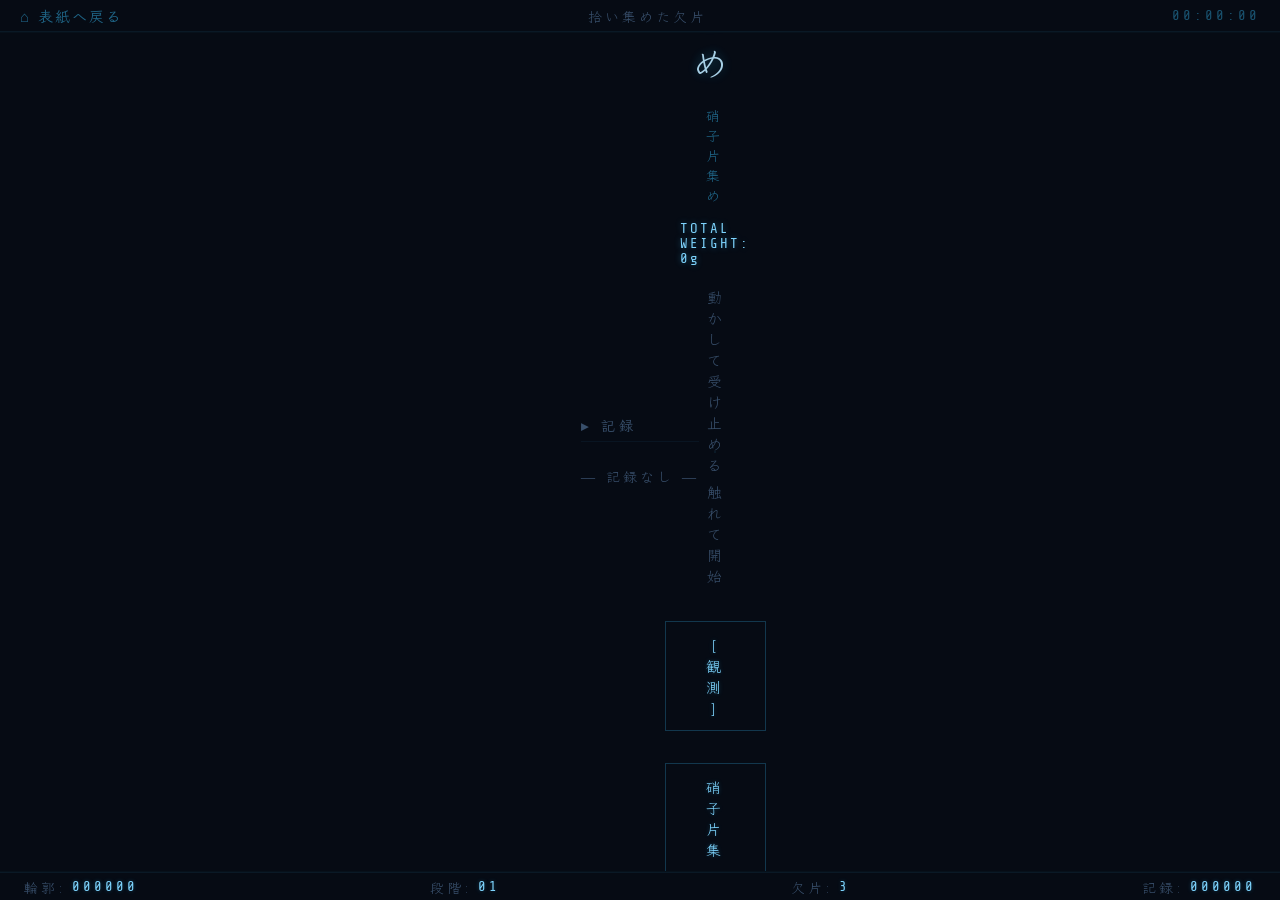
==== glass-fragment/index.html @ 5e1a50d3 "Create index.html for glass fragment collection Add a new HTML file for the glass fragment collectio" ====
<!DOCTYPE html>
<html lang="ja">
<head>
<meta charset="UTF-8">
<title>硝子片集め — 欠片の記録</title>
<link rel="icon" type="image/png" href="/favicon-96x96.png" sizes="96x96" />
<link rel="icon" type="image/svg+xml" href="/favicon.svg" />
<link rel="shortcut icon" href="/favicon.ico" />
<link rel="apple-touch-icon" sizes="180x180" href="/apple-touch-icon.png" />
<meta name="apple-mobile-web-app-title" content="硝子片集め" />
<link rel="manifest" href="/site.webmanifest" />

<link rel="preconnect" href="https://fonts.googleapis.com">
<link rel="preconnect" href="https://fonts.gstatic.com" crossorigin>
<link href="https://fonts.googleapis.com/css2?family=Klee+One:wght@400;600&family=Share+Tech+Mono&display=swap" rel="stylesheet">
  
<link rel="stylesheet" href="css/style.css">
  
</head>
<body>
<div id="cursor-dot">
  <svg width="20" height="24" viewBox="0 0 20 24" fill="none" xmlns="http://www.w3.org/2000/svg">
    <path d="M2 2 L2 20 L6.5 15.5 L10.5 22 L13 21 L9 14.5 L16 14.5 Z"
          fill="rgba(125,211,252,0.8)" stroke="#060b14" stroke-width="1.5" stroke-linejoin="round"/>
  </svg>
</div>
<div id="wrap">
  <div id="topbar">
    <a id="homeBtn" href="https://yuduki-glass.com/">⌂ 表紙へ戻る</a>
    <span>拾い集めた欠片</span>
    <span id="clock" style="font-family: 'Share Tech Mono', monospace; color: rgba(56,189,248,0.4);">00:00:00</span>
  </div>
  <div id="canvasWrap">
    <div id="leaderboard">
      <h3>▸ 記録</h3>
      <ol id="lbList"></ol>
      <p class="lb-empty" id="lbEmpty">— 記録なし —</p>
    </div>
    <div id="gameArea">
      <canvas id="c"></canvas>
      <div id="scanlines"></div>
      
      <div id="collectionView">
        <div class="glitch">硝子片集</div>
        <div id="collectionGrid"></div>
        <button id="closeCollection">[ 戻る ]</button>
      </div>

      <div id="itemPopup" class="popup-overlay" style="display: none;">
        <div class="popup-content">
          <div id="popupImageWrap"></div>
          <h2 id="popupName"></h2>
          <p id="popupDesc"></p>
          <span class="popup-hint">枠外に触れて戻る</span>
        </div>
      </div>
      
      <div id="overlay">
        <div class="glitch">硝子片集め</div>
        <p class="tagline">硝子片集め</p>
        
        <p id="titleTotalWeight" style="font-size:14px; color:#7dd3fc; margin-top:12px; font-family:'Share Tech Mono', monospace; letter-spacing:2px; text-shadow:0 0 6px rgba(56,189,248,0.4);">
          収集した硝子の重量: 0g
        </p>

        <p class="hint" style="margin-top:20px;">動かして受け止める</p>
        <p class="hint">触れて開始</p>
        <button id="startBtn">[ 観測 ]</button>
        <button id="collectionBtn">硝子片集</button>
        <button id="resetDataBtn">[ 記録初期化 ]</button>
        
        <a id="ideoLink" href="https://yuduki-glass.com/" style="display:none">表紙へ戻る</a>
      </div>
      
      <div id="pauseOverlay">
        <div class="glitch">静寂</div>
        <p class="tagline">— 記録停止中 —</p>
        
        <p id="clearTotalWeight" style="font-size:14px; color:#7dd3fc; margin-bottom:20px; font-family:'Share Tech Mono', monospace; letter-spacing:2px; text-shadow:0 0 6px rgba(56,189,248,0.4);">
          収集した硝子の重量: 0g
        </p>

        <button id="resumeBtn" class="pause-btn">[ 再開 ]</button>
        <a href="https://yuduki-glass.com/" class="pause-btn" style="margin-top:8px;">表紙へ戻る</a>
      </div>
    </div>
  </div>
  <div id="botbar">
    <span>輪郭: <b id="sv">000000</b></span>
    <span>段階: <b id="lv">01</b></span>
    <span>欠片: <b id="lf">3</b></span>
    <span>記録: <b id="hv">000000</b></span>
  </div>
</div>

<script src="js/collection.js"></script>
<script src="js/game.js"></script>

</body>
</html>
---- glass-fragment/css/style.css ----
* { margin:0; padding:0; box-sizing:border-box; }
html, body { 
  width:100%; 
  height:100%; 
  background:#050A15;
  overflow:hidden;
  font-family:'Klee One', serif;
}

#clock,
#botbar b,
#leaderboard ol li {
  font-family:'Share Tech Mono', monospace;
  font-weight:400;
}
  
body.custom-cursor-active,
body.custom-cursor-active * { cursor: none !important; }
body.hide-cursor { cursor: none; }

#cursor-dot {
  pointer-events: none;
  position: fixed;
  z-index: 200;
  width: 20px;
  height: 24px;
  filter: drop-shadow(0 0 6px rgba(56,189,248,0.5));
  display: none;
}
#wrap { position:fixed; inset:0; display:flex; flex-direction:column; background:#060b14; }
#topbar {
  height:32px; flex-shrink:0; display:flex; justify-content:space-between; align-items:center;
  padding:0 20px; border-bottom:1px solid rgba(56, 189, 248, 0.08);
  font-size:14px; color:#384f6b; letter-spacing:3px; /* ネビュラブルー */
}
#homeBtn {
  color:rgba(56, 189, 248, 0.5); text-decoration:none; letter-spacing:2px; font-size:15px;
  transition: color 0.15s, text-shadow 0.15s;
  font-weight: 600;
}
#homeBtn:hover { color:#7dd3fc; text-shadow: 0 0 8px rgba(56,189,248,0.6); }
#canvasWrap {
  flex:1; overflow:hidden;
  display:flex; flex-direction:row; align-items:center; justify-content:center;
  background: #060b14;
  border-top: 1px solid rgba(56, 189, 248, 0.03);
  border-bottom: 1px solid rgba(56, 189, 248, 0.03);
}
#leaderboard {
  flex-shrink:0;
  display:flex; flex-direction:column;
  padding:20px 16px;
}
#leaderboard.lb-left {
  width:160px;
  align-self:stretch;
  border-right:1px solid rgba(56, 189, 248, 0.06);
  border-bottom:none;
}
#leaderboard.lb-top {
  width:100%;
  flex-direction:row;
  align-items:center;
  flex-wrap:wrap;
  gap:8px 24px;
  padding:12px 20px;
  border-bottom:1px solid rgba(56, 189, 248, 0.06);
  border-right:none;
  align-self:auto;
}
#leaderboard.lb-top h3 {
  margin-bottom:0; border-bottom:none; padding-bottom:0; white-space:nowrap;
}
#leaderboard.lb-top ol { display:flex; flex-direction:row; gap:16px; }
#leaderboard.lb-top ol li { border-bottom:none; padding:0; }
#leaderboard.lb-top .lb-empty { margin-top:0; line-height:1.5; }
#leaderboard h3 {
  font-size:14px; letter-spacing:4px; color:#384f6b;
  text-transform:uppercase; margin-bottom:12px;
  border-bottom:1px solid rgba(56, 189, 248, 0.06); padding-bottom:6px;
}
#leaderboard ol { list-style:none; padding:0; margin:0; }
#leaderboard ol li {
  display:flex; justify-content:space-between;
  padding:6px 0; border-bottom:1px solid rgba(56, 189, 248, 0.03);
  font-size:14px; color:rgba(56, 189, 248, 0.4); letter-spacing:2px;
  font-family: 'Share Tech Mono', monospace;
}
.lb-empty {
  color:#384f6b; font-size:14px; letter-spacing:3px;
  margin-top:8px; line-height:2;
}
#gameArea {
  position:relative;
  flex-shrink:0;
  outline: 1px solid rgba(56, 189, 248, 0.08);
}
#ideoLink {
  margin-top:16px; padding:12px 36px;
  border:1px solid rgba(56, 189, 248, 0.2); color:rgba(125, 211, 252, 0.7);
  background:transparent; font-family:'Klee One', sans-serif;
  font-size:13px; letter-spacing:4px; cursor:pointer;
  text-decoration:none;
  transition: all 0.2s;
}
#ideoLink:hover { background:rgba(56, 189, 248, 0.05); border-color:rgba(56, 189, 248, 0.5); color:#fff; }

#botbar {
  height:28px; flex-shrink:0; display:flex; justify-content:space-between; align-items:center;
  padding:0 24px; border-top:1px solid rgba(56, 189, 248, 0.08);
  font-size:14px; color:#384f6b; letter-spacing:3px;
}
#botbar span { display: flex; align-items: center; gap: 6px; }
#botbar b { font-family: 'Share Tech Mono', monospace; color: #7dd3fc; font-weight: normal; text-shadow: 0 0 4px rgba(56,189,248,0.3); }

canvas { display:block; position:absolute; top:0; left:0; }

/* 環境エフェクト：星雲の塵が漂うような薄い膜 */
#scanlines {
  position:absolute; inset:0; pointer-events:none; z-index:5;
  background:repeating-linear-gradient(0deg,transparent,transparent 4px,rgba(56,189,248,0.015) 4px,rgba(56,189,248,0.015) 5px);
}

#overlay, #pauseOverlay {
  position:absolute; inset:0; z-index:20;
  display:flex; flex-direction:column; align-items:center; justify-content:center;
  background:rgba(6, 11, 20, 0.85);
  backdrop-filter: blur(8px);
  -webkit-backdrop-filter: blur(8px);
}
#pauseOverlay { z-index:21; display:none; }
#pauseOverlay .glitch { font-size:clamp(18px,4vw,36px); color:#7dd3fc; text-shadow: 0 0 10px rgba(56,189,248,0.5); }

.pause-btn {
  margin-top:12px; padding:12px 36px;
  border:1px solid rgba(56, 189, 248, 0.2); color:rgba(125, 211, 252, 0.7);
  background:transparent; font-family:'Klee One', sans-serif;
  font-size:15px; letter-spacing:4px; cursor:pointer;
  text-decoration:none; display:block; text-align:center;
  transition: all 0.2s;
}
.pause-btn:hover { background:rgba(56, 189, 248, 0.05); border-color:rgba(56, 189, 248, 0.5); color:#fff; }

.glitch {
  font-family:'Klee One', sans-serif;
  font-weight: 400;
  font-size:clamp(20px,4vw,36px); color:#bae6fd;
  letter-spacing:10px; text-transform:uppercase;
  opacity: 0.9; margin-bottom:14px;
  text-shadow: 0 0 12px rgba(56,189,248,0.4);
}
.tagline { font-size:14px; color:rgba(56, 189, 248, 0.5); letter-spacing:4px; margin:4px 0; }
.hint { font-size:15px; color:#384f6b; letter-spacing:2px; margin:3px 0; }

#startBtn,
#collectionBtn,
#closeCollection,
#resetDataBtn {
  margin-top:32px;
  padding:12px 40px;
  border:1px solid rgba(56,189,248,0.25);
  color:#7dd3fc;
  background:transparent;
  font-family:'Klee One', sans-serif;
  font-size:15px;
  letter-spacing:4px;
  cursor:pointer;
  transition:all .2s;
  text-shadow:0 0 4px rgba(56,189,248,.3);
}

#startBtn:hover,
#collectionBtn:hover,
#closeCollection:hover,
#resetDataBtn:hover {
  background:rgba(56,189,248,.05);
  border-color:rgba(56,189,248,.6);
  color:#fff;
  box-shadow:0 0 10px rgba(56,189,248,.2);
}

/* ── 硝子片集（コレクション一覧）外枠 ── */
#collectionView {
  position: absolute;
  inset: 0;
  background: rgba(5, 10, 21, 0.96);
  z-index: 20;
  padding: 40px 20px;
  
  /* 競合防止のための確実なflex定義 */
  display: none; 
  flex-direction: column !important;
  align-items: center !important;
  justify-content: flex-start;
}

/* ── 【修正】10個対応レスポンシブ・グリッド ── */
#collectionGrid {
  display: grid !important;
  /* 横幅に合わせて1列〜4列に自動で綺麗に流し込む */
  grid-template-columns: repeat(auto-fill, minmax(110px, 1fr)) !important;
  gap: 16px;
  width: 100%;
  max-width: 520px; /* PCでも広がりすぎず綺麗にまとまる幅 */
  margin: 24px 0;
  padding: 10px;
  
  /* 縦幅の潰れ防止とスクロールの担保 */
  max-height: 65vh; 
  overflow-y: auto !important;
  -webkit-overflow-scrolling: touch;
}

/* 各アイテムのカード枠 */
#collectionGrid > div {
  border: 1px solid rgba(125, 211, 252, 0.3) !important;
  background: rgba(6, 11, 20, 0.6) !important;
  padding: 16px 8px !important;
  text-align: center;
  border-radius: 4px;
  display: flex;
  flex-direction: column;
  align-items: center;
  justify-content: center;
  box-sizing: border-box;
  transition: border-color 0.15s, background-color 0.15s;
}

#collectionGrid > div[style*="pointer"] {
  /* 解放済みアイテムのホバー感 */
  border-color: rgba(56, 189, 248, 0.4) !important;
}
#collectionGrid > div[style*="pointer"]:hover {
  background: rgba(56, 189, 248, 0.05) !important;
  border-color: rgba(56, 189, 248, 0.8) !important;
}

#collectionGrid img {
  width: 56px;
  height: 56px;
  object-fit: contain;
  display: block;
}

/* コレクション内のテキスト調整 */
#collectionGrid h3 {
  color: #ffffff;
  font-size: 12px;
  letter-spacing: 1px;
  margin-top: 10px;
  text-shadow: 0 0 6px rgba(125, 211, 252, 0.3);
  white-space: nowrap;
  overflow: hidden;
  text-overflow: ellipsis;
  width: 100%;
}

/* 未観測（？）の枠 */
.unknown {
  width: 56px;
  height: 56px;
  display: flex !important;
  align-items: center;
  justify-content: center;
  font-size: 24px;
  color: rgba(56, 189, 248, 0.2) !important;
  text-shadow: 0 0 8px rgba(56, 189, 248, 0.1);
  background: rgba(56, 189, 248, 0.02);
  border: 1px dashed rgba(56, 189, 248, 0.15);
}

/* ── 硝子片詳細ポップアップのスタイル ── */
.popup-overlay {
  position: fixed;
  inset: 0;
  background: rgba(5, 10, 21, 0.85);
  backdrop-filter: blur(12px);
  -webkit-backdrop-filter: blur(12px);
  display: flex;
  align-items: center;
  justify-content: center;
  z-index: 30;
}

.popup-content {
  background: rgba(6, 11, 20, 0.95);
  border: 1px solid rgba(56, 189, 248, 0.3);
  box-shadow: 0 0 20px rgba(56, 189, 248, 0.15);
  padding: 30px 24px;
  text-align: center;
  max-width: 300px;
  width: 88%;
  border-radius: 4px;
  box-sizing: border-box;
  animation: popupFadeIn 0.2s ease-out;
}

@keyframes popupFadeIn {
  from { opacity: 0; transform: scale(0.95); }
  to { opacity: 1; transform: scale(1); }
}

#popupImageWrap img {
  width: 100px;
  height: 100px;
  filter: drop-shadow(0 0 10px rgba(56, 189, 248, 0.3));
  object-fit: contain;
}

#popupName {
  color: #ffffff;
  font-size: 17px;
  letter-spacing: 3px;
  margin-top: 16px;
  text-shadow: 0 0 8px rgba(125, 211, 252, 0.4);
}

#popupDesc {
  color: #7dd3fc;
  font-size: 13px;
  letter-spacing: 1px;
  margin-top: 10px;
  line-height: 1.5;
  text-shadow: 0 0 4px rgba(56, 189, 248, 0.3);
}

.popup-hint {
  display: block;
  color: #384f6b;
  font-size: 11px;
  letter-spacing: 2px;
  margin-top: 24px;
}

/* ポップアップ内ステータス表 ── */
.popup-stats {
  margin-top: 16px;
  padding-top: 14px;
  border-top: 1px dashed rgba(56, 189, 248, 0.2);
  display: flex;
  justify-content: center;
}

.popup-stats table {
  width: 100%;
  font-size: 12px;
  color: rgba(56, 189, 248, 0.8);
  border-collapse: collapse;
}

.popup-stats td {
  padding: 5px 0;
  text-align: left;
}

.popup-stats td:last-child {
  text-align: right;
  color: #ffffff;
  font-family: 'Share Tech Mono', monospace;
  text-shadow: 0 0 4px rgba(56, 189, 248, 0.5);
}
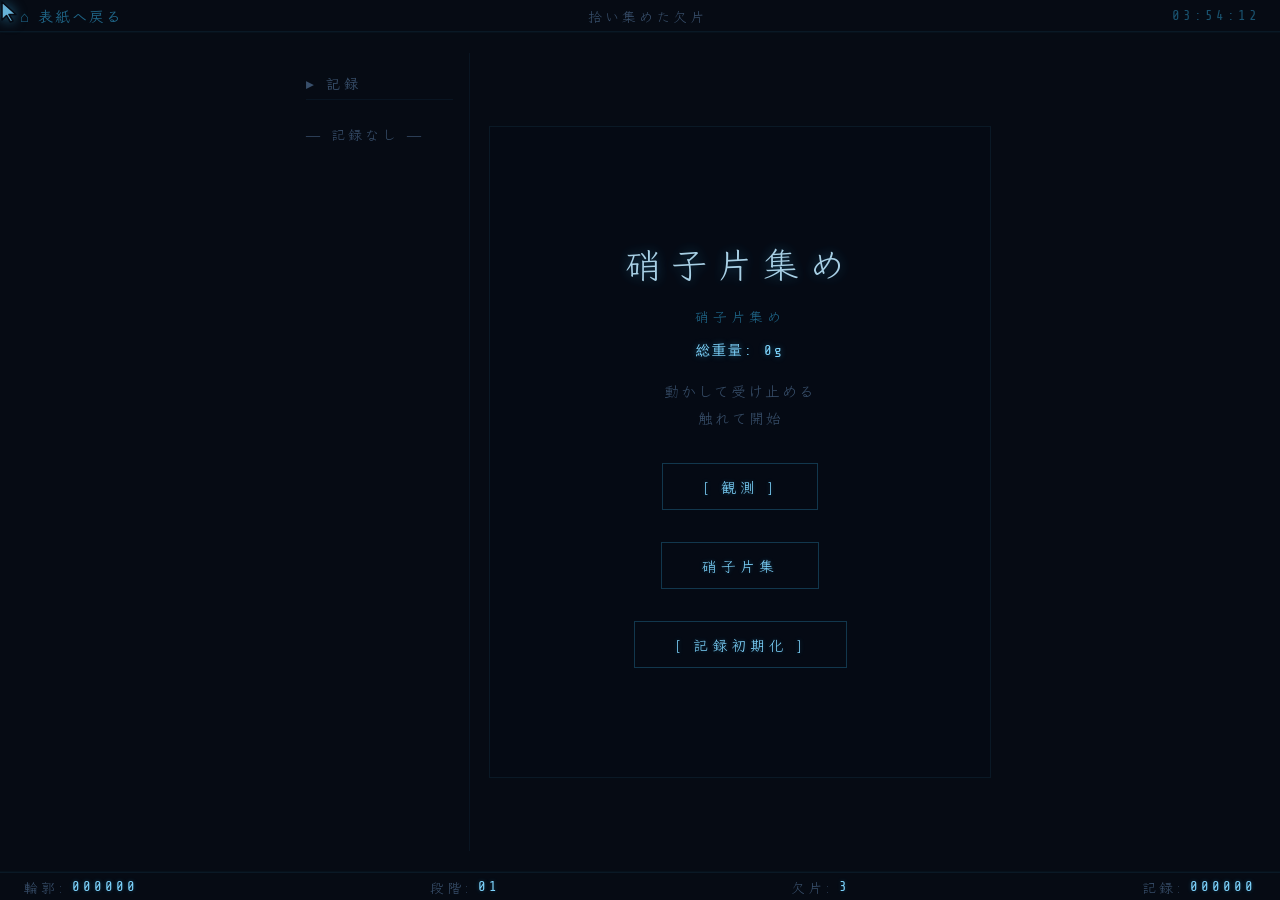
==== commit 986d21b5: "Update index.html" ====
--- a/glass-fragment/index.html
+++ b/glass-fragment/index.html
@@ -2,6 +2,7 @@
 <html lang="ja">
 <head>
 <meta charset="UTF-8">
+<meta name="viewport" content="width=device-width, initial-scale=1.0">
 <title>硝子片集め — 欠片の記録</title>
 <link rel="icon" type="image/png" href="/favicon-96x96.png" sizes="96x96" />
 <link rel="icon" type="image/svg+xml" href="/favicon.svg" />
--- a/glass-fragment/css/style.css
+++ b/glass-fragment/css/style.css
@@ -39,20 +39,25 @@
   font-weight: 600;
 }
 #homeBtn:hover { color:#7dd3fc; text-shadow: 0 0 8px rgba(56,189,248,0.6); }
+
+/* 【修正】PC版：中央でバランスよく並ぶように調整 */
 #canvasWrap {
   flex:1; overflow:hidden;
   display:flex; flex-direction:row; align-items:center; justify-content:center;
   background: #060b14;
   border-top: 1px solid rgba(56, 189, 248, 0.03);
   border-bottom: 1px solid rgba(56, 189, 248, 0.03);
-}
+  gap: 20px; /* リーダーボードとゲーム画面の間の余白 */
+  padding: 20px;
+}
+
 #leaderboard {
   flex-shrink:0;
   display:flex; flex-direction:column;
   padding:20px 16px;
 }
 #leaderboard.lb-left {
-  width:160px;
+  width:180px;
   align-self:stretch;
   border-right:1px solid rgba(56, 189, 248, 0.06);
   border-bottom:none;
@@ -90,11 +95,18 @@
   color:#384f6b; font-size:14px; letter-spacing:3px;
   margin-top:8px; line-height:2;
 }
+
+/* 【重要修正】PC版でのゲーム画面の縦横サイズをしっかり確保 */
 #gameArea {
   position:relative;
-  flex-shrink:0;
+  width: 100%;
+  max-width: 500px;  /* JS(game.js)のCanvas想定サイズに合わせて調整してください */
+  height: 100%;
+  max-height: 650px; /* PC画面からはみ出さない適正サイズ */
   outline: 1px solid rgba(56, 189, 248, 0.08);
-}
+  background: #040810;
+}
+
 #ideoLink {
   margin-top:16px; padding:12px 36px;
   border:1px solid rgba(56, 189, 248, 0.2); color:rgba(125, 211, 252, 0.7);
@@ -113,7 +125,8 @@
 #botbar span { display: flex; align-items: center; gap: 6px; }
 #botbar b { font-family: 'Share Tech Mono', monospace; color: #7dd3fc; font-weight: normal; text-shadow: 0 0 4px rgba(56,189,248,0.3); }
 
-canvas { display:block; position:absolute; top:0; left:0; }
+/* 【修正】Canvasがゲームエリアいっぱいに広がるように固定 */
+canvas { display:block; position:absolute; top:0; left:0; width:100%; height:100%; }
 
 /* 環境エフェクト：星雲の塵が漂うような薄い膜 */
 #scanlines {
@@ -179,7 +192,7 @@
   box-shadow:0 0 10px rgba(56,189,248,.2);
 }
 
-/* ── 硝子片集（コレクション一覧）外枠 ── */
+/* ── 硝子片集（コレクション一覧）外枠（PCデフォルト） ── */
 #collectionView {
   position: absolute;
   inset: 0;
@@ -194,14 +207,13 @@
   justify-content: flex-start;
 }
 
-/* ── 【修正】10個対応レスポンシブ・グリッド ── */
+/* ── 【30個対応】レスポンシブ・グリッド（PCデフォルト） ── */
 #collectionGrid {
   display: grid !important;
-  /* 横幅に合わせて1列〜4列に自動で綺麗に流し込む */
-  grid-template-columns: repeat(auto-fill, minmax(110px, 1fr)) !important;
-  gap: 16px;
+  grid-template-columns: repeat(auto-fill, minmax(100px, 1fr)) !important;
+  gap: 12px;
   width: 100%;
-  max-width: 520px; /* PCでも広がりすぎず綺麗にまとまる幅 */
+  max-width: 800px;
   margin: 24px 0;
   padding: 10px;
   
@@ -211,38 +223,53 @@
   -webkit-overflow-scrolling: touch;
 }
 
-/* 各アイテムのカード枠 */
+/* スクロールバーの意匠（Webkit系） */
+#collectionGrid::-webkit-scrollbar { width: 4px; }
+#collectionGrid::-webkit-scrollbar-track { background: rgba(56, 189, 248, 0.02); }
+#collectionGrid::-webkit-scrollbar-thumb { background: rgba(56, 189, 248, 0.15); border-radius: 2px; }
+
+/* 各アイテムのカード枠（PCデフォルト） */
 #collectionGrid > div {
   border: 1px solid rgba(125, 211, 252, 0.3) !important;
   background: rgba(6, 11, 20, 0.6) !important;
-  padding: 16px 8px !important;
+  padding: 10px 6px !important;
   text-align: center;
   border-radius: 4px;
   display: flex;
   flex-direction: column;
   align-items: center;
-  justify-content: center;
+  justify-content: flex-start !important;
   box-sizing: border-box;
   transition: border-color 0.15s, background-color 0.15s;
-}
-
-#collectionGrid > div[style*="pointer"] {
-  /* 解放済みアイテムのホバー感 */
-  border-color: rgba(56, 189, 248, 0.4) !important;
-}
+  min-height: 120px;
+}
+
+#collectionGrid > div[style*="pointer"] { border-color: rgba(56, 189, 248, 0.4) !important; }
 #collectionGrid > div[style*="pointer"]:hover {
   background: rgba(56, 189, 248, 0.05) !important;
   border-color: rgba(56, 189, 248, 0.8) !important;
 }
 
-#collectionGrid img {
-  width: 56px;
-  height: 56px;
+#collectionGrid img, .unknown {
+  width: 44px !important;
+  height: 44px !important;
   object-fit: contain;
   display: block;
 }
 
-/* コレクション内のテキスト調整 */
+/* 未観測（？）の枠 */
+.unknown {
+  display: flex !important;
+  align-items: center;
+  justify-content: center;
+  font-size: 24px;
+  color: rgba(56, 189, 248, 0.2) !important;
+  text-shadow: 0 0 8px rgba(56, 189, 248, 0.1);
+  background: rgba(56, 189, 248, 0.02);
+  border: 1px dashed rgba(56, 189, 248, 0.15);
+}
+
+/* コレクション内のテキスト調整（PCデフォルト） */
 #collectionGrid h3 {
   color: #ffffff;
   font-size: 12px;
@@ -255,44 +282,144 @@
   width: 100%;
 }
 
-/* 未観測（？）の枠 */
-.unknown {
-  width: 56px;
-  height: 56px;
-  display: flex !important;
+/* ──────────────────────────────────────────────
+   スマートフォン向け（Galaxy S24等対応）
+   ────────────────────────────────────────────── */
+@media screen and (max-width: 1080px) {
+  html, body, #wrap {
+    height: 100% !important;
+    overflow: hidden !important;
+    position: relative;
+  }
+
+  #topbar, #botbar {
+    font-size: 13px;
+    letter-spacing: 1px;
+    padding: 0 12px;
+    height: 32px !important;
+  }
+
+  /* スマホは上下にパーツを積み上げるため、rowからcolumnに変更 */
+  #canvasWrap {
+    height: calc(100% - 64px) !important;
+    flex-direction: column !important;
+    padding: 0;
+    gap: 0;
+  }
+  #gameArea {
+    width: 100% !important;
+    height: 100% !important;
+    max-width: none;
+    max-height: none;
+  }
+
+  #collectionView {
+    position: absolute;
+    inset: 0 !important;
+    padding: 10px 6px 6px 6px !important;
+    display: none;
+    flex-direction: column !important;
+    justify-content: flex-start !important;
+    background: rgba(5, 10, 21, 0.98) !important;
+    z-index: 10 !important;
+  }
+
+  #collectionGrid {
+    display: grid !important;
+    grid-template-columns: repeat(auto-fill, minmax(90px, 1fr)) !important;
+    gap: 8px !important;
+    width: 100% !important;
+    flex: 1 !important;
+    margin: 0 !important;
+    padding: 6px !important;
+    overflow-y: auto !important;
+    overflow-x: hidden !important;
+    -webkit-overflow-scrolling: touch !important;
+  }
+
+  #collectionGrid > div {
+    min-height: 105px !important;
+    padding: 8px 4px !important;
+    justify-content: flex-start !important;
+  }
+
+  #collectionGrid img, .unknown {
+    width: 36px !important; 
+    height: 36px !important;
+    margin-bottom: 4px !important;
+  }
+
+  .popup-content {
+    max-width: 90% !important;
+    max-height: 85% !important;
+    overflow-y: auto;
+    padding: 20px 10px;
+  }
+
+  #popupName { font-size: 18px; letter-spacing: 2px; }
+  #popupDesc { font-size: 14px; line-height: 1.6; }
+  .popup-stats table { font-size: 13px; }
+
+  .glitch {
+    font-size: 26px !important;
+    letter-spacing: 6px;
+    margin-bottom: 20px;
+  }
+
+  .tagline, .hint {
+    font-size: 14px !important;
+    letter-spacing: 1px;
+    line-height: 1.6;
+  }
+
+  #startBtn, #collectionBtn, #resetDataBtn {
+    padding: 14px 32px;
+    font-size: 16px;
+    width: 80%;
+    max-width: 240px;
+  }
+
+  #closeCollection {
+    display: block !important;
+    width: 90% !important;
+    max-width: 300px !important;
+    margin: 10px auto !important;
+    padding: 16px !important;
+    font-size: 18px !important;
+    flex-shrink: 0;
+    z-index: 30;
+  }
+
+  #leaderboard h3 { font-size: 14px !important; letter-spacing: 2px; }
+  #leaderboard ol li { font-size: 13px !important; }
+  .lb-empty { font-size: 13px !important; }
+}
+
+/* ── 詳細ポップアップ（背景の黒いモヤ） ── */
+.popup-overlay {
+  position: absolute;
+  inset: 0;
+  background: rgba(4, 8, 16, 0.85);
+  backdrop-filter: blur(6px);
+  -webkit-backdrop-filter: blur(6px);
+  z-index: 100;
+  display: none;
   align-items: center;
   justify-content: center;
-  font-size: 24px;
-  color: rgba(56, 189, 248, 0.2) !important;
-  text-shadow: 0 0 8px rgba(56, 189, 248, 0.1);
-  background: rgba(56, 189, 248, 0.02);
-  border: 1px dashed rgba(56, 189, 248, 0.15);
-}
-
-/* ── 硝子片詳細ポップアップのスタイル ── */
-.popup-overlay {
-  position: fixed;
-  inset: 0;
-  background: rgba(5, 10, 21, 0.85);
-  backdrop-filter: blur(12px);
-  -webkit-backdrop-filter: blur(12px);
-  display: flex;
-  align-items: center;
-  justify-content: center;
-  z-index: 30;
-}
-
+}
+
+/* ── ポップアップの中身 ── */
 .popup-content {
-  background: rgba(6, 11, 20, 0.95);
+  background: rgba(10, 18, 32, 0.95);
   border: 1px solid rgba(56, 189, 248, 0.3);
-  box-shadow: 0 0 20px rgba(56, 189, 248, 0.15);
-  padding: 30px 24px;
+  box-shadow: 0 0 24px rgba(56, 189, 248, 0.15);
+  border-radius: 8px;
+  width: 85%;
+  max-width: 340px;
+  padding: 24px;
   text-align: center;
-  max-width: 300px;
-  width: 88%;
-  border-radius: 4px;
-  box-sizing: border-box;
   animation: popupFadeIn 0.2s ease-out;
+  position: relative;
 }
 
 @keyframes popupFadeIn {
@@ -301,61 +428,107 @@
 }
 
 #popupImageWrap img {
-  width: 100px;
-  height: 100px;
-  filter: drop-shadow(0 0 10px rgba(56, 189, 248, 0.3));
+  width: 64px;
+  height: 64px;
+  margin-bottom: 16px;
   object-fit: contain;
+  filter: drop-shadow(0 0 8px rgba(56, 189, 248, 0.4));
 }
 
 #popupName {
-  color: #ffffff;
-  font-size: 17px;
-  letter-spacing: 3px;
+  font-size: 18px;
+  color: #bae6fd;
+  letter-spacing: 2px;
+  margin-bottom: 12px;
+  font-weight: 600;
+}
+
+#popupDesc {
+  font-size: 13px;
+  color: rgba(175, 219, 245, 0.8);
+  line-height: 1.6;
+  text-align: left;
+  margin-bottom: 20px;
+  white-space: pre-wrap;
+}
+
+.popup-stats table {
+  width: 100%;
+  border-collapse: collapse;
   margin-top: 16px;
-  text-shadow: 0 0 8px rgba(125, 211, 252, 0.4);
-}
-
-#popupDesc {
+  border-top: 1px solid rgba(56, 189, 248, 0.1);
+}
+
+.popup-stats td {
+  padding: 6px 4px;
+  font-size: 12px;
+  border-bottom: 1px solid rgba(56, 189, 248, 0.1);
+}
+
+.popup-stats td:first-child {
+  color: #94a3b8 !important; /* 暗い青から、見えやすい明るいグレーブルーに変更 */
+  text-align: left;
+  letter-spacing: 2px;
+}
+
+.popup-stats td:last-child {
   color: #7dd3fc;
-  font-size: 13px;
-  letter-spacing: 1px;
-  margin-top: 10px;
-  line-height: 1.5;
-  text-shadow: 0 0 4px rgba(56, 189, 248, 0.3);
+  text-align: right;
+  font-family: 'Share Tech Mono', monospace;
 }
 
 .popup-hint {
   display: block;
+  font-size: 11px;
   color: #384f6b;
+  margin-top: 16px;
+  letter-spacing: 1px;
+}
+
+/* ── レア度別の視覚カラーエフェクト ── */
+
+/* 常融 (C) : 淡い水色・白（ベース） */
+.rarity-c {
+  color: #e0f2fe !important;
+  text-shadow: 0 0 8px rgba(56, 189, 248, 0.7) !important;
+  font-weight: 600;
+}
+
+/* 希硝 (R) : 鮮やかなエメラルドグリーン */
+.rarity-r {
+  color: #34d399 !important;
+  text-shadow: 0 0 10px rgba(52, 211, 153, 0.7) !important;
+  font-weight: 600;
+}
+
+/* 幻晶 (L) : 神秘的な幻想ピンク・マゼンタ */
+.rarity-l {
+  color: #f472b6 !important;
+  text-shadow: 0 0 12px rgba(244, 114, 182, 0.8) !important;
+  font-weight: 600;
+}
+
+/* ポップアップ内の左側項目名（稀少度・重量など）が暗すぎたので視認性を底上げ */
+.popup-stats td:first-child {
+  color: #94a3b8 !important; /* 背景に埋もれない明るいグレーブルーに */
+  text-align: left;
+  letter-spacing: 2px;
+}
+
+/* ── 右側の値（常融・希硝・幻晶のテキスト自体）にも色を適用 ── */
+.popup-stats td.rarity-c { color: #e0f2fe !important; }
+.popup-stats td.rarity-r { color: #34d399 !important; }
+.popup-stats td.rarity-l { color: #f472b6 !important; }
+
+/* ── 【おまけ】コレクション一覧のバッジ（常融など）も背景に埋もれないように調整 ── */
+.rarity-badge {
+  display: inline-block;
   font-size: 11px;
-  letter-spacing: 2px;
-  margin-top: 24px;
-}
-
-/* ポップアップ内ステータス表 ── */
-.popup-stats {
-  margin-top: 16px;
-  padding-top: 14px;
-  border-top: 1px dashed rgba(56, 189, 248, 0.2);
-  display: flex;
-  justify-content: center;
-}
-
-.popup-stats table {
-  width: 100%;
-  font-size: 12px;
-  color: rgba(56, 189, 248, 0.8);
-  border-collapse: collapse;
-}
-
-.popup-stats td {
-  padding: 5px 0;
-  text-align: left;
-}
-
-.popup-stats td:last-child {
-  text-align: right;
-  color: #ffffff;
-  font-family: 'Share Tech Mono', monospace;
-  text-shadow: 0 0 4px rgba(56, 189, 248, 0.5);
-}
+  padding: 2px 6px;
+  border-radius: 3px;
+  margin-bottom: 6px;
+  letter-spacing: 1px;
+}
+.rarity-badge.rarity-c { background: rgba(56, 189, 248, 0.1); border: 1px solid rgba(56, 189, 248, 0.3); }
+.rarity-badge.rarity-r { background: rgba(52, 211, 153, 0.1); border: 1px solid rgba(52, 211, 153, 0.3); }
+.rarity-badge.rarity-l { background: rgba(244, 114, 182, 0.1); border: 1px solid rgba(244, 114, 182, 0.3); }
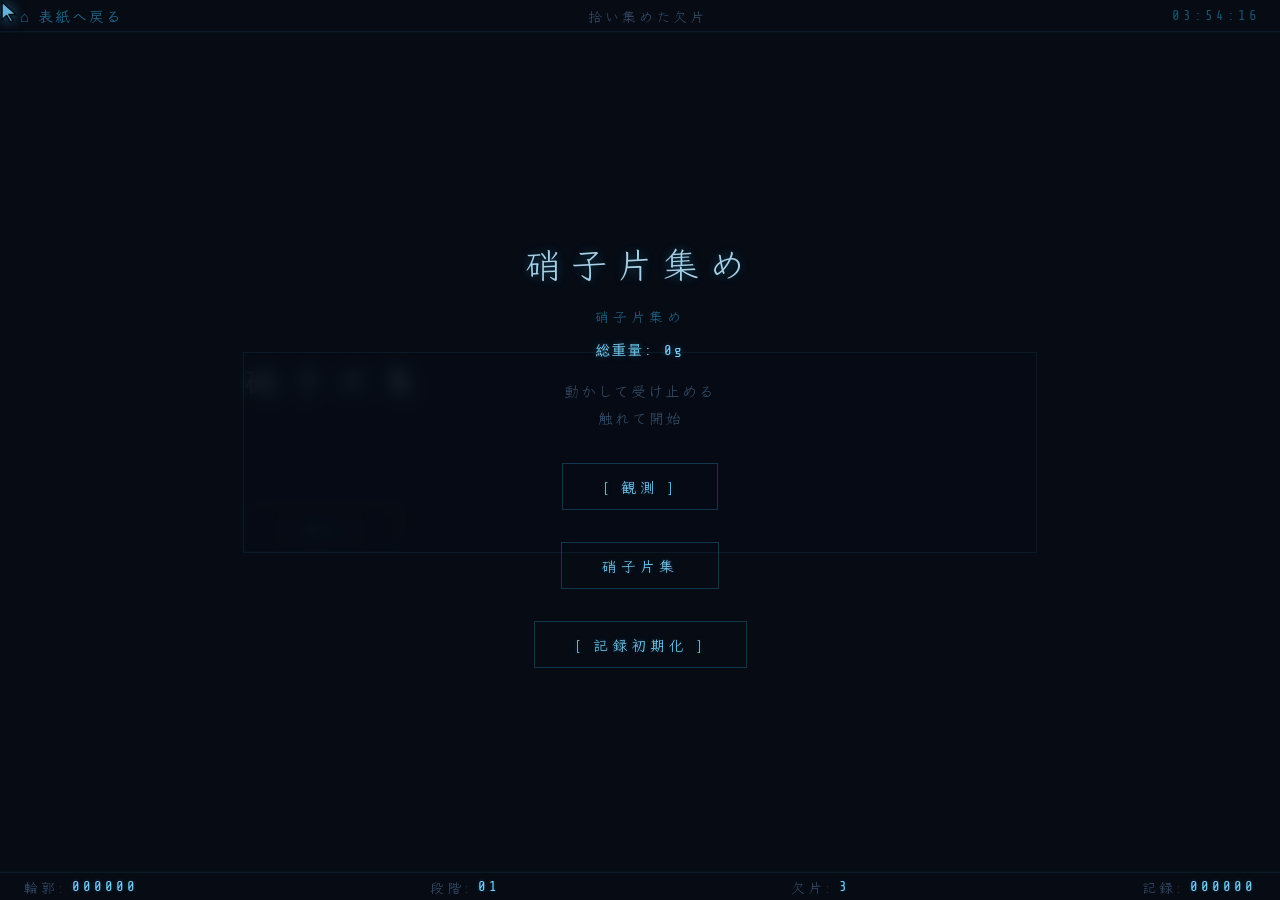
==== commit 8df71f88: "Update index.html" ====
--- a/glass-fragment/index.html
+++ b/glass-fragment/index.html
@@ -4,12 +4,8 @@
 <meta charset="UTF-8">
 <meta name="viewport" content="width=device-width, initial-scale=1.0">
 <title>硝子片集め — 欠片の記録</title>
-<link rel="icon" type="image/png" href="/favicon-96x96.png" sizes="96x96" />
-<link rel="icon" type="image/svg+xml" href="/favicon.svg" />
-<link rel="shortcut icon" href="/favicon.ico" />
-<link rel="apple-touch-icon" sizes="180x180" href="/apple-touch-icon.png" />
+
 <meta name="apple-mobile-web-app-title" content="硝子片集め" />
-<link rel="manifest" href="/site.webmanifest" />
 
 <link rel="preconnect" href="https://fonts.googleapis.com">
 <link rel="preconnect" href="https://fonts.gstatic.com" crossorigin>
@@ -32,11 +28,6 @@
     <span id="clock" style="font-family: 'Share Tech Mono', monospace; color: rgba(56,189,248,0.4);">00:00:00</span>
   </div>
   <div id="canvasWrap">
-    <div id="leaderboard">
-      <h3>▸ 記録</h3>
-      <ol id="lbList"></ol>
-      <p class="lb-empty" id="lbEmpty">— 記録なし —</p>
-    </div>
     <div id="gameArea">
       <canvas id="c"></canvas>
       <div id="scanlines"></div>
--- a/glass-fragment/css/style.css
+++ b/glass-fragment/css/style.css
@@ -39,25 +39,20 @@
   font-weight: 600;
 }
 #homeBtn:hover { color:#7dd3fc; text-shadow: 0 0 8px rgba(56,189,248,0.6); }
-
-/* 【修正】PC版：中央でバランスよく並ぶように調整 */
 #canvasWrap {
   flex:1; overflow:hidden;
   display:flex; flex-direction:row; align-items:center; justify-content:center;
   background: #060b14;
   border-top: 1px solid rgba(56, 189, 248, 0.03);
   border-bottom: 1px solid rgba(56, 189, 248, 0.03);
-  gap: 20px; /* リーダーボードとゲーム画面の間の余白 */
-  padding: 20px;
-}
-
+}
 #leaderboard {
   flex-shrink:0;
   display:flex; flex-direction:column;
   padding:20px 16px;
 }
 #leaderboard.lb-left {
-  width:180px;
+  width:160px;
   align-self:stretch;
   border-right:1px solid rgba(56, 189, 248, 0.06);
   border-bottom:none;
@@ -95,18 +90,11 @@
   color:#384f6b; font-size:14px; letter-spacing:3px;
   margin-top:8px; line-height:2;
 }
-
-/* 【重要修正】PC版でのゲーム画面の縦横サイズをしっかり確保 */
 #gameArea {
   position:relative;
-  width: 100%;
-  max-width: 500px;  /* JS(game.js)のCanvas想定サイズに合わせて調整してください */
-  height: 100%;
-  max-height: 650px; /* PC画面からはみ出さない適正サイズ */
+  flex-shrink:0;
   outline: 1px solid rgba(56, 189, 248, 0.08);
-  background: #040810;
-}
-
+}
 #ideoLink {
   margin-top:16px; padding:12px 36px;
   border:1px solid rgba(56, 189, 248, 0.2); color:rgba(125, 211, 252, 0.7);
@@ -125,8 +113,7 @@
 #botbar span { display: flex; align-items: center; gap: 6px; }
 #botbar b { font-family: 'Share Tech Mono', monospace; color: #7dd3fc; font-weight: normal; text-shadow: 0 0 4px rgba(56,189,248,0.3); }
 
-/* 【修正】Canvasがゲームエリアいっぱいに広がるように固定 */
-canvas { display:block; position:absolute; top:0; left:0; width:100%; height:100%; }
+canvas { display:block; position:absolute; top:0; left:0; }
 
 /* 環境エフェクト：星雲の塵が漂うような薄い膜 */
 #scanlines {
@@ -192,12 +179,18 @@
   box-shadow:0 0 10px rgba(56,189,248,.2);
 }
 
+/* ==========================================================================
+   以下の記述を、元のCSSの「/* ── 硝子片集（コレクション一覧）外枠 ── */」から
+   一番最後までと丸ごと差し替えてください（z-index競合・クリック不可バグ修正版）
+   ========================================================================== */
+
 /* ── 硝子片集（コレクション一覧）外枠（PCデフォルト） ── */
 #collectionView {
   position: absolute;
   inset: 0;
-  background: rgba(5, 10, 21, 0.96);
-  z-index: 20;
+  background: rgba(5, 10, 21, 0.98);
+  /* ▼ 重なり順をクリア画面(20)より確実に上にする */
+  z-index: 50 !important; 
   padding: 40px 20px;
   
   /* 競合防止のための確実なflex定義 */
@@ -205,6 +198,9 @@
   flex-direction: column !important;
   align-items: center !important;
   justify-content: flex-start;
+  
+  /* タッチやクリックを確実に通すお守り */
+  pointer-events: auto !important;
 }
 
 /* ── 【30個対応】レスポンシブ・グリッド（PCデフォルト） ── */
@@ -242,6 +238,7 @@
   box-sizing: border-box;
   transition: border-color 0.15s, background-color 0.15s;
   min-height: 120px;
+  pointer-events: auto !important; /* クリックを保証 */
 }
 
 #collectionGrid > div[style*="pointer"] { border-color: rgba(56, 189, 248, 0.4) !important; }
@@ -283,36 +280,34 @@
 }
 
 /* ──────────────────────────────────────────────
-   スマートフォン向け（Galaxy S24等対応）
+   スマートフォン向け（Galaxy S24等対応）：スクロール・レイアウト・重なり順修正
    ────────────────────────────────────────────── */
 @media screen and (max-width: 1080px) {
+  /* ── 画面全体を高さ100%でガチガチに固定する ── */
   html, body, #wrap {
     height: 100% !important;
-    overflow: hidden !important;
+    overflow: hidden !important; 
     position: relative;
   }
 
+  /* バーの文字ベース調整 */
   #topbar, #botbar {
     font-size: 13px;
     letter-spacing: 1px;
     padding: 0 12px;
-    height: 32px !important;
-  }
-
-  /* スマホは上下にパーツを積み上げるため、rowからcolumnに変更 */
+    height: 32px !important; 
+  }
+
+  /* ゲームエリアをバーの間の高さに固定 */
   #canvasWrap {
-    height: calc(100% - 64px) !important;
-    flex-direction: column !important;
-    padding: 0;
-    gap: 0;
-  }
-  #gameArea {
-    width: 100% !important;
-    height: 100% !important;
-    max-width: none;
-    max-height: none;
-  }
-
+    height: calc(100% - 64px) !important; 
+    overflow: hidden;
+  }
+  #gameArea{
+    flex:none;
+  }
+
+  /* ── 硝子片集（コレクション画面）全体を画面いっぱいに広げる ── */
   #collectionView {
     position: absolute;
     inset: 0 !important;
@@ -320,23 +315,33 @@
     display: none;
     flex-direction: column !important;
     justify-content: flex-start !important;
-    background: rgba(5, 10, 21, 0.98) !important;
-    z-index: 10 !important;
-  }
-
+    background: rgba(5,10,21,.98) !important;
+    
+    /* ▼ クリア画面のモヤ(20)やポップアップの干渉を防ぐ最高位層 */
+    z-index: 60 !important; 
+    overflow-y: auto !important;
+    height: 100% !important;
+    -webkit-overflow-scrolling: touch;
+  }
+
+  /* グリッド自体を縦に長く、スクロールさせる */
   #collectionGrid {
-    display: grid !important;
-    grid-template-columns: repeat(auto-fill, minmax(90px, 1fr)) !important;
-    gap: 8px !important;
-    width: 100% !important;
-    flex: 1 !important;
-    margin: 0 !important;
-    padding: 6px !important;
-    overflow-y: auto !important;
-    overflow-x: hidden !important;
-    -webkit-overflow-scrolling: touch !important;
-  }
-
+    display:grid !important;
+    grid-template-columns:repeat(auto-fill,minmax(90px,1fr)) !important;
+    gap:8px !important;
+    width:100% !important;
+    flex:1 1 auto !important;
+    min-height:0 !important;
+    height:0 !important;
+    overflow-y:auto !important;
+    overflow-x:hidden !important;
+    -webkit-overflow-scrolling:touch;
+    touch-action:pan-y;
+    padding:6px !important;
+    margin:0 !important;
+  }
+
+  /* カード自体のサイズ調整（コンパクトに） */
   #collectionGrid > div {
     min-height: 105px !important;
     padding: 8px 4px !important;
@@ -349,66 +354,86 @@
     margin-bottom: 4px !important;
   }
 
+  /* その他：詳細ポップアップ（これも高さ調整） */
   .popup-content {
     max-width: 90% !important;
-    max-height: 85% !important;
-    overflow-y: auto;
+    max-height: 85% !important; 
+    overflow-y: auto; 
     padding: 20px 10px;
   }
 
-  #popupName { font-size: 18px; letter-spacing: 2px; }
-  #popupDesc { font-size: 14px; line-height: 1.6; }
-  .popup-stats table { font-size: 13px; }
-
+  #popupName {
+    font-size: 18px; 
+    letter-spacing: 2px;
+  }
+
+  #popupDesc {
+    font-size: 14px; 
+    line-height: 1.6;
+  }
+
+  .popup-stats table {
+    font-size: 13px; 
+  }
+
+  /* ── タイトル画面・ボタン類の調整 ── */
   .glitch {
-    font-size: 26px !important;
+    font-size: 26px !important; 
     letter-spacing: 6px;
     margin-bottom: 20px;
   }
 
   .tagline, .hint {
-    font-size: 14px !important;
+    font-size: 14px !important; 
     letter-spacing: 1px;
     line-height: 1.6;
   }
 
+  /* ボタン類を最前面に出し、親指でタップしやすいサイズに */
   #startBtn, #collectionBtn, #resetDataBtn {
+    position: relative;
+    z-index: 40 !important; /* モヤ(20)を貫通させる */
     padding: 14px 32px;
     font-size: 16px;
-    width: 80%;
+    width: 80%; 
     max-width: 240px;
-  }
-
+    pointer-events: auto !important;
+  }
+
+  /* 「戻る」ボタンは巨大化して親指の真下に固定 */
   #closeCollection {
     display: block !important;
     width: 90% !important;
     max-width: 300px !important;
-    margin: 10px auto !important;
+    margin: 10px auto !important; 
     padding: 16px !important;
     font-size: 18px !important;
-    flex-shrink: 0;
-    z-index: 30;
-  }
-
+    flex-shrink: 0; 
+    z-index: 70 !important; /* グリッド(60)より上に */
+    pointer-events: auto !important;
+  }
+
+  /* リーダーボード（スコア履歴） */
   #leaderboard h3 { font-size: 14px !important; letter-spacing: 2px; }
   #leaderboard ol li { font-size: 13px !important; }
   .lb-empty { font-size: 13px !important; }
-}
+} 
 
 /* ── 詳細ポップアップ（背景の黒いモヤ） ── */
 .popup-overlay {
   position: absolute;
   inset: 0;
-  background: rgba(4, 8, 16, 0.85);
+  background: rgba(4, 8, 16, 0.85); 
   backdrop-filter: blur(6px);
   -webkit-backdrop-filter: blur(6px);
-  z-index: 100;
-  display: none;
+  /* ▼ コレクション画面(60)よりもさらに手前に表示 */
+  z-index: 100 !important; 
+  display: none; 
   align-items: center;
   justify-content: center;
 }
 
-/* ── ポップアップの中身 ── */
+/* ── ポップアップの中身（白いカード部分） ── */
 .popup-content {
   background: rgba(10, 18, 32, 0.95);
   border: 1px solid rgba(56, 189, 248, 0.3);
@@ -420,13 +445,16 @@
   text-align: center;
   animation: popupFadeIn 0.2s ease-out;
   position: relative;
-}
-
+  pointer-events: auto !important;
+}
+
+/* ポップアップがふわっと開くアニメーション */
 @keyframes popupFadeIn {
   from { opacity: 0; transform: scale(0.95); }
   to { opacity: 1; transform: scale(1); }
 }
 
+/* ── ポップアップ内の要素デザイン ── */
 #popupImageWrap img {
   width: 64px;
   height: 64px;
@@ -449,9 +477,10 @@
   line-height: 1.6;
   text-align: left;
   margin-bottom: 20px;
-  white-space: pre-wrap;
-}
-
+  white-space: pre-wrap; 
+}
+
+/* ステータス表（稀少度・重量など） */
 .popup-stats table {
   width: 100%;
   border-collapse: collapse;
@@ -466,17 +495,18 @@
 }
 
 .popup-stats td:first-child {
-  color: #94a3b8 !important; /* 暗い青から、見えやすい明るいグレーブルーに変更 */
+  color: #384f6b; 
   text-align: left;
   letter-spacing: 2px;
 }
 
 .popup-stats td:last-child {
-  color: #7dd3fc;
+  color: #7dd3fc; 
   text-align: right;
   font-family: 'Share Tech Mono', monospace;
 }
 
+/* 「枠外に触れて戻る」の案内文 */
 .popup-hint {
   display: block;
   font-size: 11px;
@@ -485,50 +515,87 @@
   letter-spacing: 1px;
 }
 
-/* ── レア度別の視覚カラーエフェクト ── */
-
-/* 常融 (C) : 淡い水色・白（ベース） */
-.rarity-c {
-  color: #e0f2fe !important;
-  text-shadow: 0 0 8px rgba(56, 189, 248, 0.7) !important;
-  font-weight: 600;
-}
-
-/* 希硝 (R) : 鮮やかなエメラルドグリーン */
-.rarity-r {
-  color: #34d399 !important;
-  text-shadow: 0 0 10px rgba(52, 211, 153, 0.7) !important;
-  font-weight: 600;
-}
-
-/* 幻晶 (L) : 神秘的な幻想ピンク・マゼンタ */
-.rarity-l {
-  color: #f472b6 !important;
-  text-shadow: 0 0 12px rgba(244, 114, 182, 0.8) !important;
-  font-weight: 600;
-}
-
-/* ポップアップ内の左側項目名（稀少度・重量など）が暗すぎたので視認性を底上げ */
-.popup-stats td:first-child {
-  color: #94a3b8 !important; /* 背景に埋もれない明るいグレーブルーに */
-  text-align: left;
-  letter-spacing: 2px;
-}
-
-/* ── 右側の値（常融・希硝・幻晶のテキスト自体）にも色を適用 ── */
-.popup-stats td.rarity-c { color: #e0f2fe !important; }
-.popup-stats td.rarity-r { color: #34d399 !important; }
-.popup-stats td.rarity-l { color: #f472b6 !important; }
-
-/* ── 【おまけ】コレクション一覧のバッジ（常融など）も背景に埋もれないように調整 ── */
+/* ==========================================================================
+   完全同期・世界観調和カラー版（最高レア：鮮烈水色 / ちょいレア：深海紺碧 / 普通：沈黙灰）
+   ========================================================================== */
+
+/* 各アイテム枠（共通の土台） */
+#collectionGrid > div {
+  position: relative !important;
+  overflow: hidden;
+  background: rgba(6, 11, 20, 0.7) !important;
+}
+
+/* ── レア度バッジ（共通） ── */
 .rarity-badge {
-  display: inline-block;
-  font-size: 11px;
-  padding: 2px 6px;
-  border-radius: 3px;
-  margin-bottom: 6px;
-  letter-spacing: 1px;
-}
-.rarity-badge.rarity-c { background: rgba(56, 189, 248, 0.1); border: 1px solid rgba(56, 189, 248, 0.3); }
-.rarity-badge.rarity-r { background: rgba(52, 211, 153, 0.1); border: 1px solid rgba(52, 211, 153, 0.3); }
-.rarity-badge.rarity-l { background: rgba(244, 114, 182, 0.1); border: 1px solid rgba(244, 114, 182, 0.3); }
+  position: absolute !important;
+  top: 4px !important;
+  left: 4px !important;
+  font-size: 10px !important;
+  line-height: 1 !important;
+  padding: 3px 6px !important;
+  border-radius: 3px !important;
+  font-weight: bold !important;
+  letter-spacing: 1px !important;
+  z-index: 10 !important;
+  font-family: 'Klee One', serif;
+}
+
+/* ── 【普通 / C】常融：灰色（静かに沈黙する薄青灰・背景に溶け込む日常） ── */
+.rarity-badge.rarity-c {
+  background: rgba(71, 85, 105, 0.25) !important;
+  color: #94a3b8 !important;
+  border: 1px solid rgba(71, 85, 105, 0.4) !important;
+}
+.rarity-border-c {
+  border-color: rgba(71, 85, 105, 0.2) !important;
+}
+.rarity-text-c {
+  color: #94a3b8 !important;
+}
+
+/* ── 【ちょいレア / R】希硝：暗めの青（圧せられた深海のような、深く昏い紺碧） ── */
+.rarity-badge.rarity-r {
+  background: rgba(29, 78, 216, 0.2) !important; /* ディープブルー */
+  color: #3b82f6 !important;
+  border: 1px solid rgba(29, 78, 216, 0.5) !important;
+}
+.rarity-border-r {
+  border-color: rgba(29, 78, 216, 0.4) !important;
+  box-shadow: 0 0 6px rgba(29, 78, 216, 0.15), inset 0 0 4px rgba(29, 78, 216, 0.1) !important;
+}
+.rarity-text-r {
+  color: #60a5fa !important;
+}
+
+/* ── 【最高レア / L】幻晶：鮮やかな水色（闇の中でそこだけ鋭く発光する、黎明の結晶） ── */
+.rarity-badge.rarity-l {
+  background: rgba(6, 182, 212, 0.3) !important; /* 鮮烈なシアン */
+  color: #22d3ee !important;
+  border: 1px solid rgba(6, 182, 212, 0.7) !important;
+  text-shadow: 0 0 6px rgba(34, 211, 238, 0.8);
+}
+.rarity-border-l {
+  /* 凍てつくような水色の光が脈動するアニメーション */
+  animation: cyanPulse 3s infinite alternate ease-in-out !important;
+}
+.rarity-text-l {
+  color: #22d3ee !important;
+  text-shadow: 0 0 8px rgba(34, 211, 238, 0.6);
+}
+
+/* 最高レア用の水色オーラ脈動 */
+@keyframes cyanPulse {
+  0% {
+    border-color: rgba(6, 182, 212, 0.4) !important;
+    box-shadow: 0 0 8px rgba(6, 182, 212, 0.2), inset 0 0 4px rgba(6, 182, 212, 0.1) !important;
+  }
+  50% {
+    border-color: rgba(34, 211, 238, 0.8) !important;
+    box-shadow: 0 0 16px rgba(34, 211, 238, 0.4), inset 0 0 10px rgba(34, 211, 238, 0.2) !important;
+  }
+  100% {
+    border-color: rgba(14, 165, 233, 0.6) !important; /* ほんの少しだけ深みのある青に揺らぐ */
+    box-shadow: 0 0 12px rgba(14, 165, 233, 0.3), inset 0 0 8px rgba(14, 165, 233, 0.15) !important;
+  }
+}
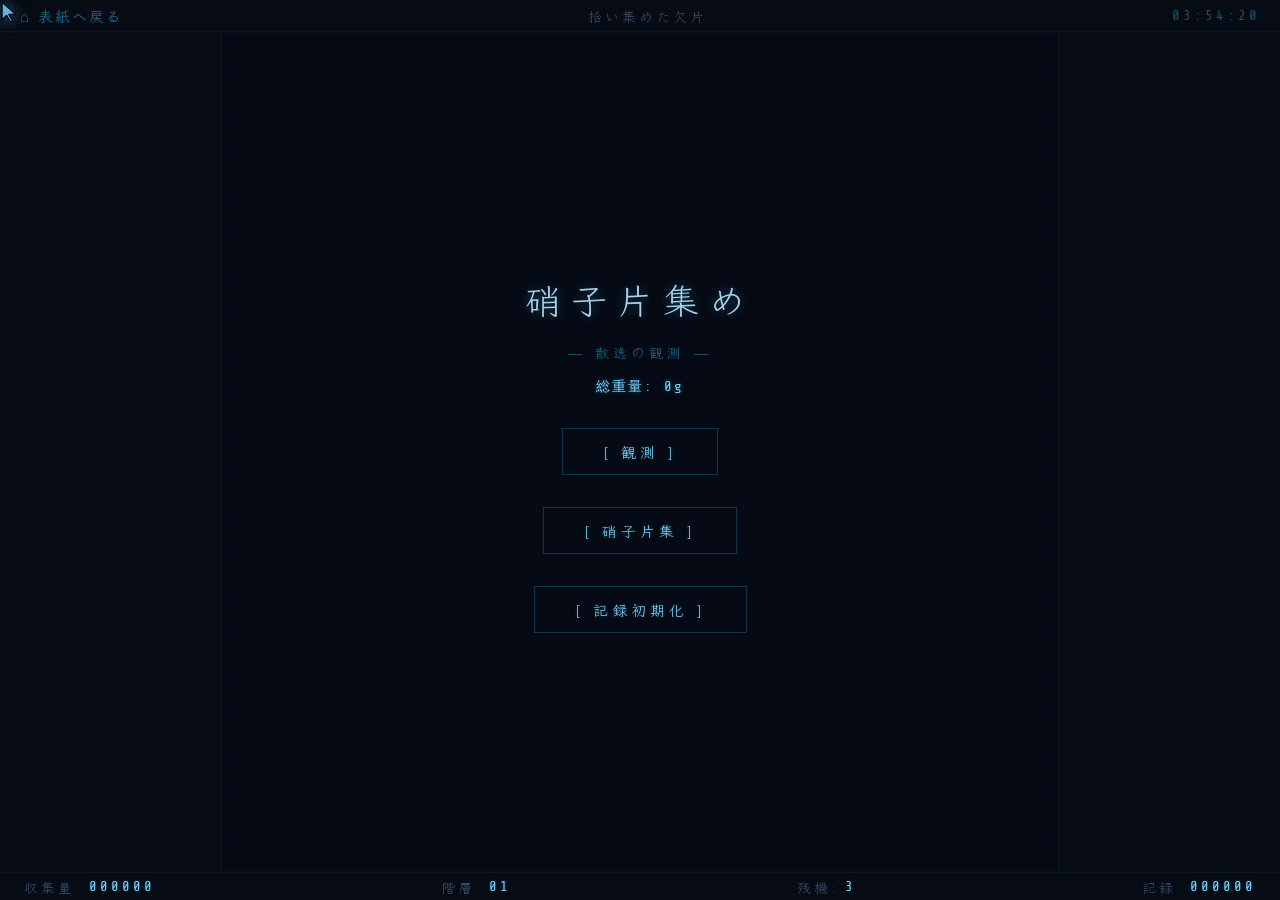
==== commit 537f124b: "Update HTML content and button labels" ====
--- a/glass-fragment/index.html
+++ b/glass-fragment/index.html
@@ -49,16 +49,14 @@
       
       <div id="overlay">
         <div class="glitch">硝子片集め</div>
-        <p class="tagline">硝子片集め</p>
+        <p class="tagline"> — 散逸の観測 — </p>
         
         <p id="titleTotalWeight" style="font-size:14px; color:#7dd3fc; margin-top:12px; font-family:'Share Tech Mono', monospace; letter-spacing:2px; text-shadow:0 0 6px rgba(56,189,248,0.4);">
           収集した硝子の重量: 0g
         </p>
 
-        <p class="hint" style="margin-top:20px;">動かして受け止める</p>
-        <p class="hint">触れて開始</p>
         <button id="startBtn">[ 観測 ]</button>
-        <button id="collectionBtn">硝子片集</button>
+        <button id="collectionBtn">[ 硝子片集 ]</button>
         <button id="resetDataBtn">[ 記録初期化 ]</button>
         
         <a id="ideoLink" href="https://yuduki-glass.com/" style="display:none">表紙へ戻る</a>
@@ -73,14 +71,14 @@
         </p>
 
         <button id="resumeBtn" class="pause-btn">[ 再開 ]</button>
-        <a href="https://yuduki-glass.com/" class="pause-btn" style="margin-top:8px;">表紙へ戻る</a>
+        <a href="https://yuduki-glass.com/glass-fragment/" class="pause-btn" style="margin-top:8px;">[ 表紙へ戻る ]</a>
       </div>
     </div>
   </div>
   <div id="botbar">
-    <span>輪郭: <b id="sv">000000</b></span>
-    <span>段階: <b id="lv">01</b></span>
-    <span>欠片: <b id="lf">3</b></span>
+    <span>収集量: <b id="sv">000000</b></span>
+    <span>階層: <b id="lv">01</b></span>
+    <span>残機: <b id="lf">3</b></span>
     <span>記録: <b id="hv">000000</b></span>
   </div>
 </div>
--- a/glass-fragment/css/style.css
+++ b/glass-fragment/css/style.css
@@ -1,3 +1,6 @@
+/* ==========================================================================
+   基本レイアウト & フォント設定
+   ========================================================================== */
 * { margin:0; padding:0; box-sizing:border-box; }
 html, body { 
   width:100%; 
@@ -8,8 +11,7 @@
 }
 
 #clock,
-#botbar b,
-#leaderboard ol li {
+#botbar b {
   font-family:'Share Tech Mono', monospace;
   font-weight:400;
 }
@@ -31,7 +33,7 @@
 #topbar {
   height:32px; flex-shrink:0; display:flex; justify-content:space-between; align-items:center;
   padding:0 20px; border-bottom:1px solid rgba(56, 189, 248, 0.08);
-  font-size:14px; color:#384f6b; letter-spacing:3px; /* ネビュラブルー */
+  font-size:14px; color:#384f6b; letter-spacing:3px;
 }
 #homeBtn {
   color:rgba(56, 189, 248, 0.5); text-decoration:none; letter-spacing:2px; font-size:15px;
@@ -39,62 +41,31 @@
   font-weight: 600;
 }
 #homeBtn:hover { color:#7dd3fc; text-shadow: 0 0 8px rgba(56,189,248,0.6); }
+
+/* ── ゲーム領域の固定 ── */
 #canvasWrap {
-  flex:1; overflow:hidden;
-  display:flex; flex-direction:row; align-items:center; justify-content:center;
+  flex:1; 
+  overflow:hidden;
+  display:flex; 
+  align-items:center; 
+  justify-content:center; 
   background: #060b14;
   border-top: 1px solid rgba(56, 189, 248, 0.03);
   border-bottom: 1px solid rgba(56, 189, 248, 0.03);
-}
-#leaderboard {
-  flex-shrink:0;
-  display:flex; flex-direction:column;
-  padding:20px 16px;
-}
-#leaderboard.lb-left {
-  width:160px;
-  align-self:stretch;
-  border-right:1px solid rgba(56, 189, 248, 0.06);
-  border-bottom:none;
-}
-#leaderboard.lb-top {
-  width:100%;
-  flex-direction:row;
-  align-items:center;
-  flex-wrap:wrap;
-  gap:8px 24px;
-  padding:12px 20px;
-  border-bottom:1px solid rgba(56, 189, 248, 0.06);
-  border-right:none;
-  align-self:auto;
-}
-#leaderboard.lb-top h3 {
-  margin-bottom:0; border-bottom:none; padding-bottom:0; white-space:nowrap;
-}
-#leaderboard.lb-top ol { display:flex; flex-direction:row; gap:16px; }
-#leaderboard.lb-top ol li { border-bottom:none; padding:0; }
-#leaderboard.lb-top .lb-empty { margin-top:0; line-height:1.5; }
-#leaderboard h3 {
-  font-size:14px; letter-spacing:4px; color:#384f6b;
-  text-transform:uppercase; margin-bottom:12px;
-  border-bottom:1px solid rgba(56, 189, 248, 0.06); padding-bottom:6px;
-}
-#leaderboard ol { list-style:none; padding:0; margin:0; }
-#leaderboard ol li {
-  display:flex; justify-content:space-between;
-  padding:6px 0; border-bottom:1px solid rgba(56, 189, 248, 0.03);
-  font-size:14px; color:rgba(56, 189, 248, 0.4); letter-spacing:2px;
-  font-family: 'Share Tech Mono', monospace;
-}
-.lb-empty {
-  color:#384f6b; font-size:14px; letter-spacing:3px;
-  margin-top:8px; line-height:2;
-}
+  width: 100%;
+}
+
 #gameArea {
   position:relative;
-  flex-shrink:0;
+  width: 100%;
+  max-width: 800px; 
+  height: 100%;
+  display: flex;
+  align-items: center;
+  justify-content: center;
   outline: 1px solid rgba(56, 189, 248, 0.08);
 }
+
 #ideoLink {
   margin-top:16px; padding:12px 36px;
   border:1px solid rgba(56, 189, 248, 0.2); color:rgba(125, 211, 252, 0.7);
@@ -113,9 +84,8 @@
 #botbar span { display: flex; align-items: center; gap: 6px; }
 #botbar b { font-family: 'Share Tech Mono', monospace; color: #7dd3fc; font-weight: normal; text-shadow: 0 0 4px rgba(56,189,248,0.3); }
 
-canvas { display:block; position:absolute; top:0; left:0; }
-
-/* 環境エフェクト：星雲の塵が漂うような薄い膜 */
+canvas { display:block; position:absolute; }
+
 #scanlines {
   position:absolute; inset:0; pointer-events:none; z-index:5;
   background:repeating-linear-gradient(0deg,transparent,transparent 4px,rgba(56,189,248,0.015) 4px,rgba(56,189,248,0.015) 5px);
@@ -180,54 +150,110 @@
 }
 
 /* ==========================================================================
-   以下の記述を、元のCSSの「/* ── 硝子片集（コレクション一覧）外枠 ── */」から
-   一番最後までと丸ごと差し替えてください（z-index競合・クリック不可バグ修正版）
+   硝子片集（コレクション一覧）外枠・スクロール設定
    ========================================================================== */
-
-/* ── 硝子片集（コレクション一覧）外枠（PCデフォルト） ── */
 #collectionView {
   position: absolute;
   inset: 0;
   background: rgba(5, 10, 21, 0.98);
-  /* ▼ 重なり順をクリア画面(20)より確実に上にする */
   z-index: 50 !important; 
   padding: 40px 20px;
-  
-  /* 競合防止のための確実なflex定義 */
   display: none; 
   flex-direction: column !important;
   align-items: center !important;
   justify-content: flex-start;
-  
-  /* タッチやクリックを確実に通すお守り */
   pointer-events: auto !important;
-}
-
-/* ── 【30個対応】レスポンシブ・グリッド（PCデフォルト） ── */
-#collectionGrid {
+  overflow-y: auto !important; /* 全体スクロールを有効化 */
+  -webkit-overflow-scrolling: touch;
+}
+
+/* スクロールバー装飾 */
+#collectionView::-webkit-scrollbar { width: 4px; }
+#collectionView::-webkit-scrollbar-track { background: rgba(56, 189, 248, 0.02); }
+#collectionView::-webkit-scrollbar-thumb { background: rgba(56, 189, 248, 0.15); border-radius: 2px; }
+
+/* 決定論的セクション構造用ラッパー */
+#collectionSectionsContainer {
+  width: 100%;
+  max-width: 800px;
+  margin: 24px 0;
+}
+
+/* ── 【追加】左上戻るボタンの装飾 ── */
+.collection-back-btn-wrap {
+  width: 100%;
+  max-width: 800px;
+  display: flex;
+  justify-content: flex-start;
+  padding: 10px 0 10px 0;
+  box-sizing: border-box;
+}
+
+.collection-top-back-btn {
+  background: rgba(40, 40, 40, 0.6);
+  color: #d4c4a8;
+  border: 1px solid #5a4f43;
+  padding: 8px 16px;
+  font-family: inherit;
+  font-size: 14px;
+  cursor: pointer;
+  transition: all 0.3s ease;
+  border-radius: 2px;
+  display: flex;
+  align-items: center;
+  gap: 6px;
+}
+
+.collection-top-back-btn:hover {
+  background: rgba(70, 60, 50, 0.8);
+  border-color: #98846e;
+  color: #fff;
+  box-shadow: 0 0 8px rgba(152, 132, 110, 0.3);
+}
+
+.collection-top-back-btn span {
+  font-size: 12px;
+}
+
+.collection-section {
+  width: 100%;
+  margin-bottom: 32px;
+}
+
+/* セクションヘッダー（レア度名 ＆ 進捗） */
+.collection-section-header {
+  display: flex;
+  justify-content: space-between;
+  align-items: center;
+  border-bottom: 1px solid rgba(56, 189, 248, 0.15);
+  padding-bottom: 6px;
+  margin-bottom: 14px;
+  color: #bae6fd;
+  font-size: 15px;
+  letter-spacing: 2px;
+}
+
+.collection-section-progress {
+  font-family: 'Share Tech Mono', monospace;
+  color: #384f6b;
+  font-size: 14px;
+  letter-spacing: 0px;
+}
+
+/* 新規グリッドシステム（SPEC完全準拠） */
+.collection-grid-wrap {
   display: grid !important;
   grid-template-columns: repeat(auto-fill, minmax(100px, 1fr)) !important;
   gap: 12px;
   width: 100%;
-  max-width: 800px;
-  margin: 24px 0;
-  padding: 10px;
-  
-  /* 縦幅の潰れ防止とスクロールの担保 */
-  max-height: 65vh; 
-  overflow-y: auto !important;
-  -webkit-overflow-scrolling: touch;
-}
-
-/* スクロールバーの意匠（Webkit系） */
-#collectionGrid::-webkit-scrollbar { width: 4px; }
-#collectionGrid::-webkit-scrollbar-track { background: rgba(56, 189, 248, 0.02); }
-#collectionGrid::-webkit-scrollbar-thumb { background: rgba(56, 189, 248, 0.15); border-radius: 2px; }
-
-/* 各アイテムのカード枠（PCデフォルト） */
-#collectionGrid > div {
+}
+
+/* 各アイテムの基本カード枠 */
+.collection-item-box {
+  position: relative !important;
+  overflow: hidden;
   border: 1px solid rgba(125, 211, 252, 0.3) !important;
-  background: rgba(6, 11, 20, 0.6) !important;
+  background: rgba(6, 11, 20, 0.7) !important;
   padding: 10px 6px !important;
   text-align: center;
   border-radius: 4px;
@@ -236,26 +262,46 @@
   align-items: center;
   justify-content: flex-start !important;
   box-sizing: border-box;
-  transition: border-color 0.15s, background-color 0.15s;
+  transition: border-color 0.15s, background-color 0.15s, box-shadow 0.15s;
   min-height: 120px;
-  pointer-events: auto !important; /* クリックを保証 */
-}
-
-#collectionGrid > div[style*="pointer"] { border-color: rgba(56, 189, 248, 0.4) !important; }
-#collectionGrid > div[style*="pointer"]:hover {
+  pointer-events: auto !important;
+}
+
+/* ── 獲得済み（item-obtained）のインタラクション ── */
+.item-obtained:hover {
   background: rgba(56, 189, 248, 0.05) !important;
   border-color: rgba(56, 189, 248, 0.8) !important;
 }
-
-#collectionGrid img, .unknown {
+.item-obtained img {
   width: 44px !important;
   height: 44px !important;
   object-fit: contain;
   display: block;
-}
-
-/* 未観測（？）の枠 */
+  opacity: 1.0 !important;
+  filter: drop-shadow(0 0 8px rgba(56, 189, 248, 0.6)) !important; /* icon.glow = blue */
+}
+
+/* ── 未観測（item-unobtained）の減光・透過ルール ── */
+.item-unobtained {
+  border-color: rgba(56, 189, 248, 0.05) !important;
+  background: rgba(6, 11, 20, 0.3) !important;
+}
+.item-unobtained .unknown {
+  opacity: 0.35 !important; /* icon.opacity = 0.35 */
+  filter: none !important;   /* icon.glow = none */
+}
+.item-unobtained .rarity-badge {
+  opacity: 0.25 !important; /* rarity.label.opacity = 0.25 */
+}
+.item-unobtained h3 {
+  color: rgba(56, 189, 248, 0.3) !important;
+  text-shadow: none !important;
+}
+
+/* 未観測用（？）アセット代替表示 */
 .unknown {
+  width: 44px !important;
+  height: 44px !important;
   display: flex !important;
   align-items: center;
   justify-content: center;
@@ -264,10 +310,11 @@
   text-shadow: 0 0 8px rgba(56, 189, 248, 0.1);
   background: rgba(56, 189, 248, 0.02);
   border: 1px dashed rgba(56, 189, 248, 0.15);
-}
-
-/* コレクション内のテキスト調整（PCデフォルト） */
-#collectionGrid h3 {
+  border-radius: 4px;
+}
+
+/* コレクション内のテキスト調整 */
+.collection-item-box h3 {
   color: #ffffff;
   font-size: 12px;
   letter-spacing: 1px;
@@ -279,161 +326,93 @@
   width: 100%;
 }
 
-/* ──────────────────────────────────────────────
-   スマートフォン向け（Galaxy S24等対応）：スクロール・レイアウト・重なり順修正
-   ────────────────────────────────────────────── */
-@media screen and (max-width: 1080px) {
-  /* ── 画面全体を高さ100%でガチガチに固定する ── */
-  html, body, #wrap {
-    height: 100% !important;
-    overflow: hidden !important; 
-    position: relative;
-  }
-
-  /* バーの文字ベース調整 */
-  #topbar, #botbar {
-    font-size: 13px;
-    letter-spacing: 1px;
-    padding: 0 12px;
-    height: 32px !important; 
-  }
-
-  /* ゲームエリアをバーの間の高さに固定 */
-  #canvasWrap {
-    height: calc(100% - 64px) !important; 
-    overflow: hidden;
-  }
-  #gameArea{
-    flex:none;
-  }
-
-  /* ── 硝子片集（コレクション画面）全体を画面いっぱいに広げる ── */
-  #collectionView {
-    position: absolute;
-    inset: 0 !important;
-    padding: 10px 6px 6px 6px !important;
-    display: none;
-    flex-direction: column !important;
-    justify-content: flex-start !important;
-    background: rgba(5,10,21,.98) !important;
-    
-    /* ▼ クリア画面のモヤ(20)やポップアップの干渉を防ぐ最高位層 */
-    z-index: 60 !important; 
-    overflow-y: auto !important;
-    height: 100% !important;
-    -webkit-overflow-scrolling: touch;
-  }
-
-  /* グリッド自体を縦に長く、スクロールさせる */
-  #collectionGrid {
-    display:grid !important;
-    grid-template-columns:repeat(auto-fill,minmax(90px,1fr)) !important;
-    gap:8px !important;
-    width:100% !important;
-    flex:1 1 auto !important;
-    min-height:0 !important;
-    height:0 !important;
-    overflow-y:auto !important;
-    overflow-x:hidden !important;
-    -webkit-overflow-scrolling:touch;
-    touch-action:pan-y;
-    padding:6px !important;
-    margin:0 !important;
-  }
-
-  /* カード自体のサイズ調整（コンパクトに） */
-  #collectionGrid > div {
-    min-height: 105px !important;
-    padding: 8px 4px !important;
-    justify-content: flex-start !important;
-  }
-
-  #collectionGrid img, .unknown {
-    width: 36px !important; 
-    height: 36px !important;
-    margin-bottom: 4px !important;
-  }
-
-  /* その他：詳細ポップアップ（これも高さ調整） */
-  .popup-content {
-    max-width: 90% !important;
-    max-height: 85% !important; 
-    overflow-y: auto; 
-    padding: 20px 10px;
-  }
-
-  #popupName {
-    font-size: 18px; 
-    letter-spacing: 2px;
-  }
-
-  #popupDesc {
-    font-size: 14px; 
-    line-height: 1.6;
-  }
-
-  .popup-stats table {
-    font-size: 13px; 
-  }
-
-  /* ── タイトル画面・ボタン類の調整 ── */
-  .glitch {
-    font-size: 26px !important; 
-    letter-spacing: 6px;
-    margin-bottom: 20px;
-  }
-
-  .tagline, .hint {
-    font-size: 14px !important; 
-    letter-spacing: 1px;
-    line-height: 1.6;
-  }
-
-  /* ボタン類を最前面に出し、親指でタップしやすいサイズに */
-  #startBtn, #collectionBtn, #resetDataBtn {
-    position: relative;
-    z-index: 40 !important; /* モヤ(20)を貫通させる */
-    padding: 14px 32px;
-    font-size: 16px;
-    width: 80%; 
-    max-width: 240px;
-    pointer-events: auto !important;
-  }
-
-  /* 「戻る」ボタンは巨大化して親指の真下に固定 */
-  #closeCollection {
-    display: block !important;
-    width: 90% !important;
-    max-width: 300px !important;
-    margin: 10px auto !important; 
-    padding: 16px !important;
-    font-size: 18px !important;
-    flex-shrink: 0; 
-    z-index: 70 !important; /* グリッド(60)より上に */
-    pointer-events: auto !important;
-  }
-
-  /* リーダーボード（スコア履歴） */
-  #leaderboard h3 { font-size: 14px !important; letter-spacing: 2px; }
-  #leaderboard ol li { font-size: 13px !important; }
-  .lb-empty { font-size: 13px !important; }
-} 
-
-/* ── 詳細ポップアップ（背景の黒いモヤ） ── */
+/* ==========================================================================
+   完全同期・世界観調和カラーバッジ仕様（和風泥沼発光）
+   ========================================================================== */
+.rarity-badge {
+  position: absolute !important;
+  top: 4px !important;
+  left: 4px !important;
+  font-size: 10px !important;
+  line-height: 1 !important;
+  padding: 3px 6px !important;
+  border-radius: 3px !important;
+  font-weight: bold !important;
+  letter-spacing: 1px !important;
+  z-index: 10 !important;
+  font-family: 'Klee One', serif;
+}
+
+/* ── 【常触 / C】：灰青 ── */
+.rarity-badge.rarity-c {
+  background: rgba(95, 112, 134, 0.15) !important;
+  color: #5F7086 !important;
+  border: 1px solid rgba(95, 112, 134, 0.4) !important;
+}
+.rarity-border-c { border-color: rgba(95, 112, 134, 0.3) !important; }
+.rarity-text-c {
+  color: #5F7086 !important;
+  text-shadow: 0 0 6px rgba(95, 112, 134, 0.35) !important;
+}
+
+/* ── 【希有 / R】：深群青 ── */
+.rarity-badge.rarity-r {
+  background: rgba(57, 108, 255, 0.15) !important;
+  color: #396CFF !important;
+  border: 1px solid rgba(57, 108, 255, 0.5) !important;
+}
+.rarity-border-r {
+  border-color: rgba(57, 108, 255, 0.4) !important;
+  box-shadow: 0 0 8px rgba(57, 108, 255, 0.2), inset 0 0 4px rgba(57, 108, 255, 0.1) !important;
+}
+.rarity-text-r {
+  color: #396CFF !important;
+  text-shadow: 0 0 10px rgba(57, 108, 255, 0.55) !important;
+}
+
+/* ── 【幻晶 / L】：氷晶白 ── */
+.rarity-badge.rarity-l {
+  background: rgba(234, 253, 255, 0.2) !important;
+  color: #EAFDFF !important;
+  border: 1px solid rgba(234, 253, 255, 0.7) !important;
+  text-shadow: 0 0 8px rgba(234, 253, 255, 0.6);
+}
+.rarity-border-l { animation: glassPulse 3s infinite alternate ease-in-out !important; }
+.rarity-text-l {
+  color: #EAFDFF !important;
+  text-shadow: 0 0 14px rgba(234, 253, 255, 0.8), 0 0 6px rgba(234, 253, 255, 0.4) !important;
+}
+
+@keyframes glassPulse {
+  0% {
+    border-color: rgba(234, 253, 255, 0.3) !important;
+    box-shadow: 0 0 8px rgba(234, 253, 255, 0.15), inset 0 0 4px rgba(234, 253, 255, 0.1) !important;
+  }
+  50% {
+    border-color: rgba(234, 253, 255, 0.7) !important;
+    box-shadow: 0 0 16px rgba(234, 253, 255, 0.45), inset 0 0 10px rgba(234, 253, 255, 0.25) !important;
+  }
+  100% {
+    border-color: rgba(200, 240, 255, 0.4) !important;
+    box-shadow: 0 0 10px rgba(200, 240, 255, 0.2), inset 0 0 6px rgba(200, 240, 255, 0.15) !important;
+  }
+}
+
+/* ==========================================================================
+   詳細ポップアップ（モーダル）
+   ========================================================================== */
 .popup-overlay {
   position: absolute;
   inset: 0;
   background: rgba(4, 8, 16, 0.85); 
   backdrop-filter: blur(6px);
   -webkit-backdrop-filter: blur(6px);
-  /* ▼ コレクション画面(60)よりもさらに手前に表示 */
   z-index: 100 !important; 
   display: none; 
   align-items: center;
   justify-content: center;
 }
 
-/* ── ポップアップの中身（白いカード部分） ── */
 .popup-content {
   background: rgba(10, 18, 32, 0.95);
   border: 1px solid rgba(56, 189, 248, 0.3);
@@ -448,13 +427,11 @@
   pointer-events: auto !important;
 }
 
-/* ポップアップがふわっと開くアニメーション */
 @keyframes popupFadeIn {
   from { opacity: 0; transform: scale(0.95); }
   to { opacity: 1; transform: scale(1); }
 }
 
-/* ── ポップアップ内の要素デザイン ── */
 #popupImageWrap img {
   width: 64px;
   height: 64px;
@@ -475,12 +452,11 @@
   font-size: 13px;
   color: rgba(175, 219, 245, 0.8);
   line-height: 1.6;
-  text-align: left;
+  text-align: center;
   margin-bottom: 20px;
-  white-space: pre-wrap; 
-}
-
-/* ステータス表（稀少度・重量など） */
+  white-space: normal;
+}
+
 .popup-stats table {
   width: 100%;
   border-collapse: collapse;
@@ -506,7 +482,6 @@
   font-family: 'Share Tech Mono', monospace;
 }
 
-/* 「枠外に触れて戻る」の案内文 */
 .popup-hint {
   display: block;
   font-size: 11px;
@@ -516,86 +491,102 @@
 }
 
 /* ==========================================================================
-   完全同期・世界観調和カラー版（最高レア：鮮烈水色 / ちょいレア：深海紺碧 / 普通：沈黙灰）
+   スマートフォン環境最適化（1080px以下レスポンシブ）
    ========================================================================== */
-
-/* 各アイテム枠（共通の土台） */
-#collectionGrid > div {
-  position: relative !important;
-  overflow: hidden;
-  background: rgba(6, 11, 20, 0.7) !important;
-}
-
-/* ── レア度バッジ（共通） ── */
-.rarity-badge {
-  position: absolute !important;
-  top: 4px !important;
-  left: 4px !important;
-  font-size: 10px !important;
-  line-height: 1 !important;
-  padding: 3px 6px !important;
-  border-radius: 3px !important;
-  font-weight: bold !important;
-  letter-spacing: 1px !important;
-  z-index: 10 !important;
-  font-family: 'Klee One', serif;
-}
-
-/* ── 【普通 / C】常融：灰色（静かに沈黙する薄青灰・背景に溶け込む日常） ── */
-.rarity-badge.rarity-c {
-  background: rgba(71, 85, 105, 0.25) !important;
-  color: #94a3b8 !important;
-  border: 1px solid rgba(71, 85, 105, 0.4) !important;
-}
-.rarity-border-c {
-  border-color: rgba(71, 85, 105, 0.2) !important;
-}
-.rarity-text-c {
-  color: #94a3b8 !important;
-}
-
-/* ── 【ちょいレア / R】希硝：暗めの青（圧せられた深海のような、深く昏い紺碧） ── */
-.rarity-badge.rarity-r {
-  background: rgba(29, 78, 216, 0.2) !important; /* ディープブルー */
-  color: #3b82f6 !important;
-  border: 1px solid rgba(29, 78, 216, 0.5) !important;
-}
-.rarity-border-r {
-  border-color: rgba(29, 78, 216, 0.4) !important;
-  box-shadow: 0 0 6px rgba(29, 78, 216, 0.15), inset 0 0 4px rgba(29, 78, 216, 0.1) !important;
-}
-.rarity-text-r {
-  color: #60a5fa !important;
-}
-
-/* ── 【最高レア / L】幻晶：鮮やかな水色（闇の中でそこだけ鋭く発光する、黎明の結晶） ── */
-.rarity-badge.rarity-l {
-  background: rgba(6, 182, 212, 0.3) !important; /* 鮮烈なシアン */
-  color: #22d3ee !important;
-  border: 1px solid rgba(6, 182, 212, 0.7) !important;
-  text-shadow: 0 0 6px rgba(34, 211, 238, 0.8);
-}
-.rarity-border-l {
-  /* 凍てつくような水色の光が脈動するアニメーション */
-  animation: cyanPulse 3s infinite alternate ease-in-out !important;
-}
-.rarity-text-l {
-  color: #22d3ee !important;
-  text-shadow: 0 0 8px rgba(34, 211, 238, 0.6);
-}
-
-/* 最高レア用の水色オーラ脈動 */
-@keyframes cyanPulse {
-  0% {
-    border-color: rgba(6, 182, 212, 0.4) !important;
-    box-shadow: 0 0 8px rgba(6, 182, 212, 0.2), inset 0 0 4px rgba(6, 182, 212, 0.1) !important;
-  }
-  50% {
-    border-color: rgba(34, 211, 238, 0.8) !important;
-    box-shadow: 0 0 16px rgba(34, 211, 238, 0.4), inset 0 0 10px rgba(34, 211, 238, 0.2) !important;
-  }
-  100% {
-    border-color: rgba(14, 165, 233, 0.6) !important; /* ほんの少しだけ深みのある青に揺らぐ */
-    box-shadow: 0 0 12px rgba(14, 165, 233, 0.3), inset 0 0 8px rgba(14, 165, 233, 0.15) !important;
-  }
-}
+@media screen and (max-width: 1080px) {
+  html, body, #wrap {
+    height: 100% !important;
+    overflow: hidden !important; 
+    position: relative;
+  }
+
+  #topbar, #botbar {
+    font-size: 13px;
+    letter-spacing: 1px;
+    padding: 0 12px;
+    height: 32px !important; 
+  }
+
+  #canvasWrap {
+    height: calc(100% - 64px) !important; 
+    overflow: hidden;
+  }
+  #gameArea{
+    flex:none;
+    max-width: 100%;
+  }
+
+  #collectionView {
+    position: absolute;
+    inset: 0 !important;
+    padding: 16px 12px !important;
+    display: none;
+    flex-direction: column !important;
+    justify-content: flex-start !important;
+    background: rgba(5,10,21,.98) !important;
+    z-index: 60 !important; 
+  }
+
+  /* セクション内スマホグリッド上書き */
+  .collection-grid-wrap {
+    grid-template-columns: repeat(auto-fill, minmax(90px, 1fr)) !important;
+    gap: 8px !important;
+  }
+
+  .collection-item-box {
+    min-height: 105px !important;
+    padding: 8px 4px !important;
+    justify-content: flex-start !important;
+  }
+
+  .collection-item-box img, .unknown {
+    width: 36px !important; 
+    height: 36px !important;
+    margin-bottom: 4px !important;
+  }
+
+  .popup-content {
+    max-width: 90% !important;
+    max-height: 85% !important; 
+    overflow-y: auto; 
+    padding: 20px 10px;
+  }
+
+  #popupName { font-size: 18px; letter-spacing: 2px; }
+  #popupDesc { font-size: 14px; line-height: 1.6; }
+  .popup-stats table { font-size: 13px; }
+
+  .glitch {
+    font-size: 26px !important; 
+    letter-spacing: 6px;
+    margin-bottom: 20px;
+  }
+
+  .tagline, .hint {
+    font-size: 14px !important; 
+    letter-spacing: 1px;
+    line-height: 1.6;
+  }
+
+  #startBtn, #collectionBtn, #resetDataBtn {
+    position: relative;
+    z-index: 40 !important; 
+    padding: 14px 32px;
+    font-size: 16px;
+    width: 80%; 
+    max-width: 240px;
+    pointer-events: auto !important;
+  }
+
+  #closeCollection {
+    display: block !important;
+    width: 90% !important;
+    max-width: 300px !important;
+    margin: 16px auto 10px auto !important; 
+    padding: 16px !important;
+    font-size: 18px !important;
+    flex-shrink: 0; 
+    z-index: 70 !important; 
+    pointer-events: auto !important;
+  }
+}
